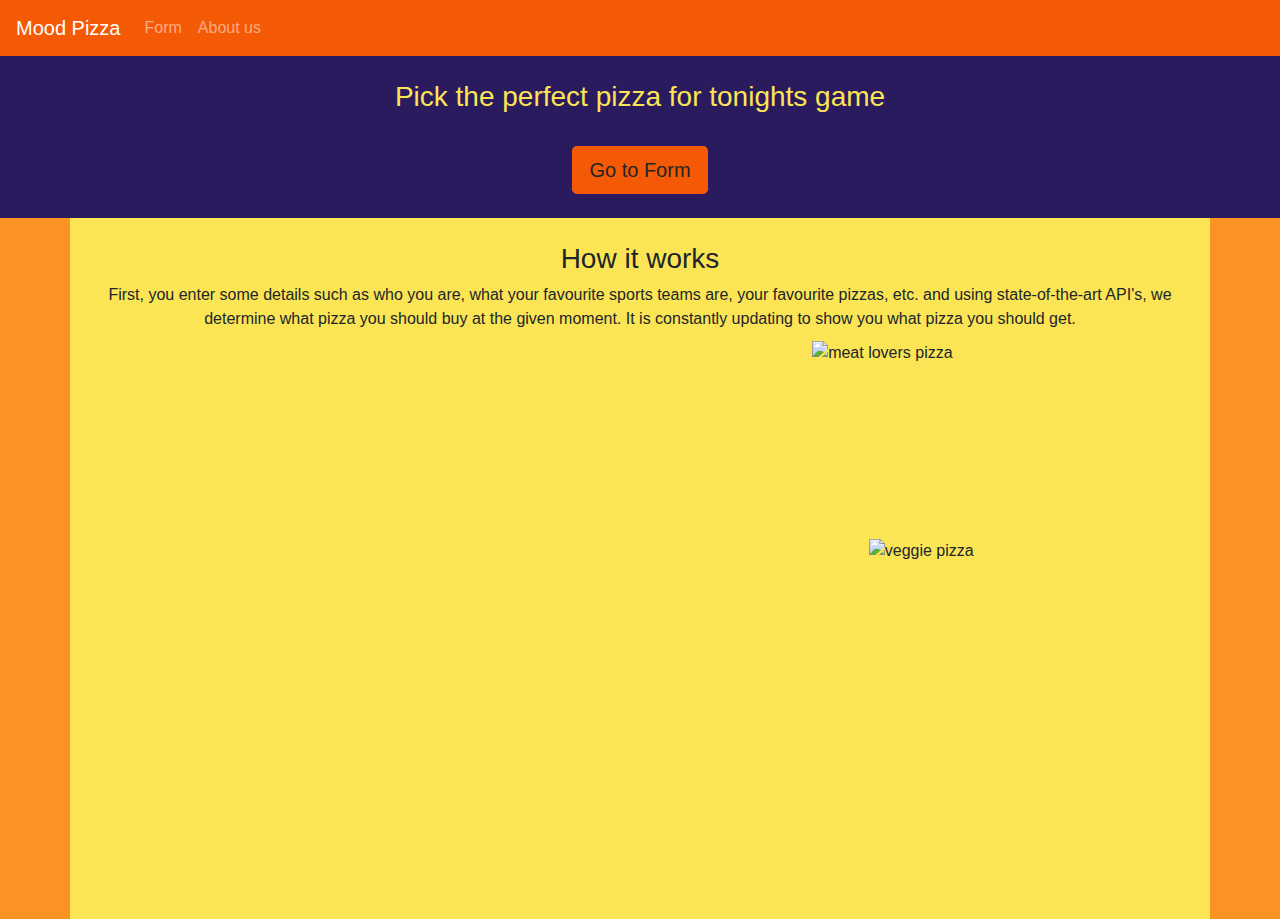
==== index.html @ e810e042 "making the site pretty" ====
<!DOCTYPE html>
<html lang="en">
<head>
  <title>Mood Pizza</title>
  <meta charset="utf-8">
  <meta name="viewport" content="width=device-width, initial-scale=1">

  <link rel="stylesheet" href="https://maxcdn.bootstrapcdn.com/bootstrap/4.3.1/css/bootstrap.min.css">
  <link rel="stylesheet" href="backup.css">
  <script src="https://ajax.googleapis.com/ajax/libs/jquery/3.4.1/jquery.min.js"></script>
  <script src="https://cdnjs.cloudflare.com/ajax/libs/popper.js/1.14.7/umd/popper.min.js"></script>
  <script src="https://maxcdn.bootstrapcdn.com/bootstrap/4.3.1/js/bootstrap.min.js"></script>
  <script src="https://kit.fontawesome.com/78f7a4119c.js" crossorigin="anonymous"></script>

</head>
<body>

<!--nav bar-->
<nav class="navbar navbar-expand-md color-2 navbar-dark">
  <a class="navbar-brand" href="index.html">Mood Pizza</a>
  <button class="navbar-toggler" type="button" data-toggle="collapse" data-target="#collapsibleNavbar">
    <span class="navbar-toggler-icon"></span>
  </button>
  <div class="collapse navbar-collapse" id="collapsibleNavbar">
    <ul class="navbar-nav">
      <li class="nav-item">
        <a class="nav-link" href="intro-form.html">Form</a>
      </li> 
      <li class="nav-item">
        <a class="nav-link" href="about.html">About us</a>
      </li>
    </ul>
  </div>  
</nav>

<main class="color-3">
    <div class="intro text-center color-1 t-color-3">
      <br>
      <h3>
        Pick the perfect pizza for tonights game
      </h3>

      <br>

      <button type="button" class="btn color-2 btn-lg" onclick="window.location.href='intro-form.html'">
        Go to Form
      </button>
      
      <br><br>
    </div>
  <div class="container text-center color-4">
      <br>
      <h3>How it works</h3>
      <p>
        First, you enter some details such as who you are, what your favourite sports teams are, 
        your favourite pizzas, etc. and using state-of-the-art API's, we determine what pizza 
        you should buy at the given moment. It is constantly updating to show you what pizza you 
        should get. 
      </p>
      <br>

      <div class="demo">
        <div class="d-flex justify-content-around">
          <i class="glyphicon glyphicon-check fa-9x far fa-grin"></i>
          <img class="meat-pizza" src="http://www.hammockpizza.co/image/cache/pizza/meatlover-pizza-800x800.png" alt="meat lovers pizza">
        </div>
        <br><br>
        <div class="d-flex justify-content-around">
          <i class="glyphicon glyphicon-check fa-9x far fa-frown"></i>
          <img class="veggie-pizza" src="http://www.hammockpizza.co/image/cache/pizza/vaggie-pizza-800x800.png" alt="veggie pizza">
        </div>
      </div>
  </div>
</main>

</body>
</html>
---- backup.css ----
/* colors */
.color-1 {
    background-color: #2a1a5e;
}

.color-2 {
    background-color: #f45905;
}

.color-3 {
    background-color: #fb9224;
}

.color-4 {
    background-color: #fbe555;
}

.t-color-3 {
    color: #fbe555;
}


/* moving stuff */
.result-stuff {
    margin: 80px;
    border-radius: 10px;
}

.meat-pizza {
    height: 200px;
    position: relative;
    bottom: 30px;
}

.veggie-pizza {
    height: 300px;
    position: relative;
    bottom: 80px;
    left: 30px;
}

.fa-frown {
    position: relative !important;
    left: 25px !important;
}

#vs {
    position: relative !important;
    top: 40px !important;
}

/* sorry i know its bad. Used in result.html */
#move-it-1 {
    position: relative !important;
    right: 300px;
}

#move-it-2 {
    position: relative !important;
    right: 170px;
}

#move-it-3 {
    margin: 20px;
}

#fix-it-2 {
    margin-left: 20px;
}
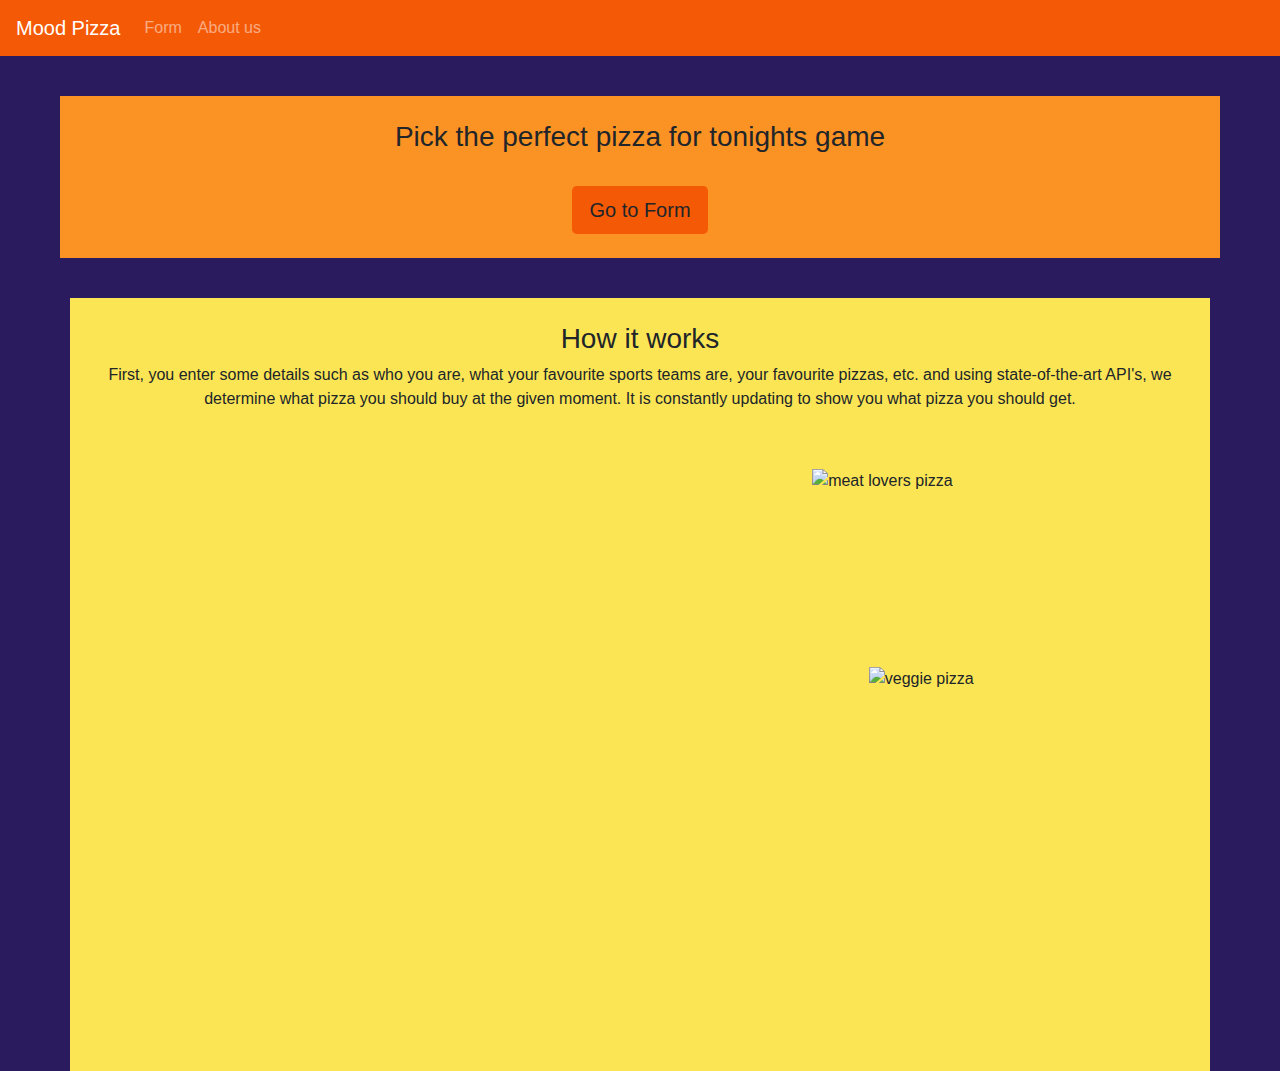
==== commit b32c467d: "making things prettier" ====
--- a/index.html
+++ b/index.html
@@ -13,7 +13,7 @@
   <script src="https://kit.fontawesome.com/78f7a4119c.js" crossorigin="anonymous"></script>
 
 </head>
-<body>
+<body class="color-1">
 
 <!--nav bar-->
 <nav class="navbar navbar-expand-md color-2 navbar-dark">
@@ -33,8 +33,8 @@
   </div>  
 </nav>
 
-<main class="color-3">
-    <div class="intro text-center color-1 t-color-3">
+<main>
+    <div class="intro text-center color-3 t-color-2" style="margin: 40px 60px 40px 60px;">
       <br>
       <h3>
         Pick the perfect pizza for tonights game
@@ -59,7 +59,8 @@
       </p>
       <br>
 
-      <div class="demo">
+      <div class="color-4">
+        <br><br>
         <div class="d-flex justify-content-around">
           <i class="glyphicon glyphicon-check fa-9x far fa-grin"></i>
           <img class="meat-pizza" src="http://www.hammockpizza.co/image/cache/pizza/meatlover-pizza-800x800.png" alt="meat lovers pizza">
@@ -70,6 +71,7 @@
           <img class="veggie-pizza" src="http://www.hammockpizza.co/image/cache/pizza/vaggie-pizza-800x800.png" alt="veggie pizza">
         </div>
       </div>
+      <br>
   </div>
 </main>
 
--- a/backup.css
+++ b/backup.css
@@ -14,6 +14,10 @@
 
 .color-4 {
     background-color: #fbe555;
+}
+
+.color-5 {
+    background-color: white;
 }
 
 .t-color-3 {
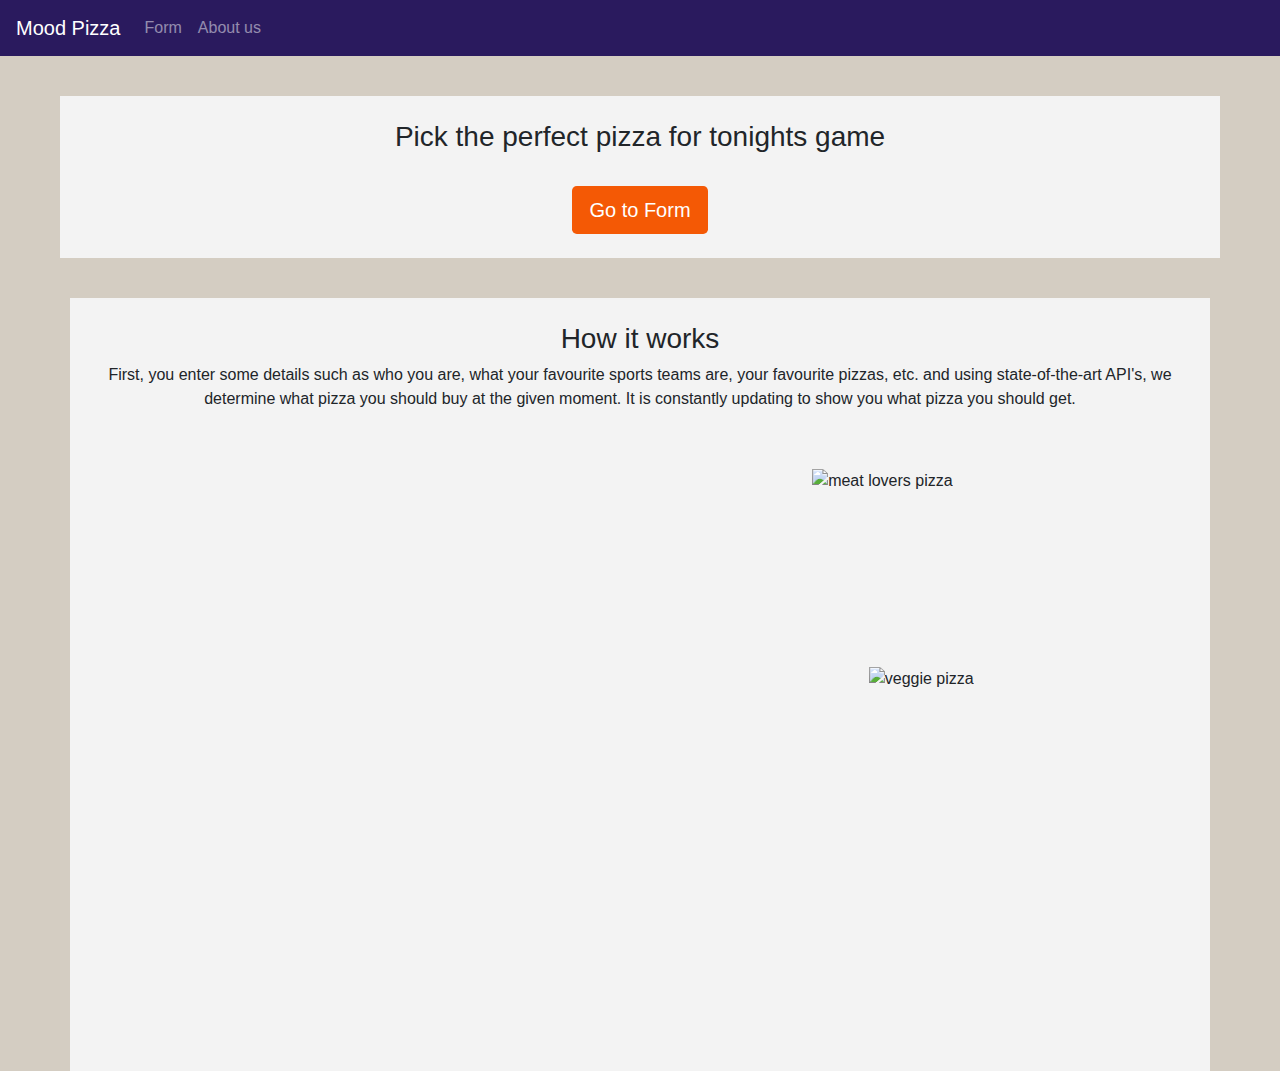
==== commit d9556a71: "changing colours" ====
--- a/index.html
+++ b/index.html
@@ -13,10 +13,10 @@
   <script src="https://kit.fontawesome.com/78f7a4119c.js" crossorigin="anonymous"></script>
 
 </head>
-<body class="color-1">
+<body class="color-3">
 
 <!--nav bar-->
-<nav class="navbar navbar-expand-md color-2 navbar-dark">
+<nav class="navbar navbar-expand-md color-1 navbar-dark">
   <a class="navbar-brand" href="index.html">Mood Pizza</a>
   <button class="navbar-toggler" type="button" data-toggle="collapse" data-target="#collapsibleNavbar">
     <span class="navbar-toggler-icon"></span>
@@ -34,7 +34,7 @@
 </nav>
 
 <main>
-    <div class="intro text-center color-3 t-color-2" style="margin: 40px 60px 40px 60px;">
+    <div class="intro text-center color-5 t-color-2" style="margin: 40px 60px 40px 60px;">
       <br>
       <h3>
         Pick the perfect pizza for tonights game
@@ -42,13 +42,13 @@
 
       <br>
 
-      <button type="button" class="btn color-2 btn-lg" onclick="window.location.href='intro-form.html'">
+      <button type="button" class="btn color-2 t-color-5 btn-lg" onclick="window.location.href='intro-form.html'">
         Go to Form
       </button>
       
       <br><br>
     </div>
-  <div class="container text-center color-4">
+  <div class="container text-center color-5">
       <br>
       <h3>How it works</h3>
       <p>
@@ -59,7 +59,7 @@
       </p>
       <br>
 
-      <div class="color-4">
+      <div class="color-5">
         <br><br>
         <div class="d-flex justify-content-around">
           <i class="glyphicon glyphicon-check fa-9x far fa-grin"></i>
--- a/backup.css
+++ b/backup.css
@@ -9,21 +9,24 @@
 }
 
 .color-3 {
-    background-color: #fb9224;
+    background-color: #d4cdc2;
 }
 
 .color-4 {
-    background-color: #fbe555;
+    background-color: #ffec7e;
 }
 
 .color-5 {
-    background-color: white;
+    background-color: #f3f3f3;
 }
 
 .t-color-3 {
-    color: #fbe555;
+    background-color: #d89e5f;
 }
 
+.t-color-5 {
+    color: white;
+}
 
 /* moving stuff */
 .result-stuff {
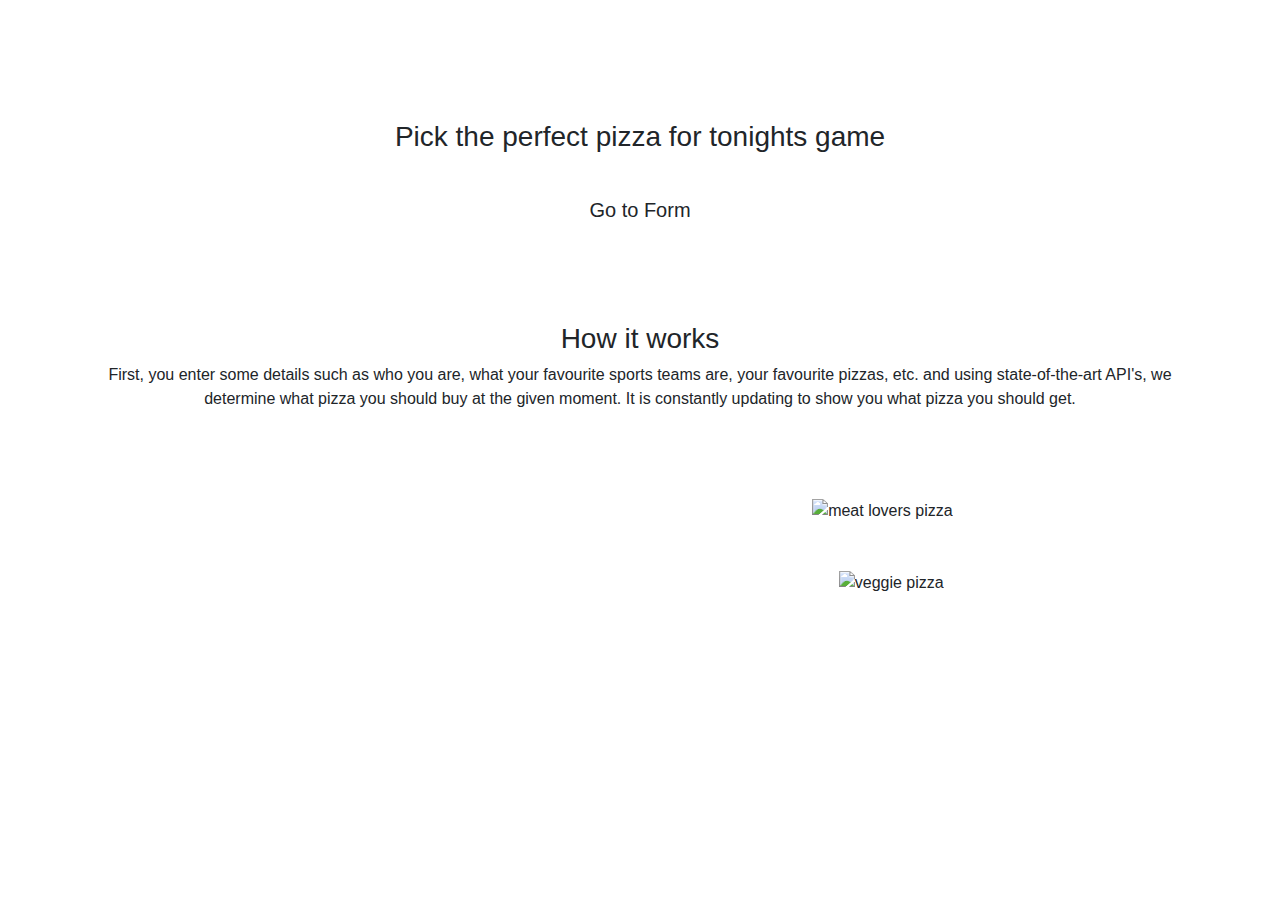
==== commit 9b6245df: "stuff is fixed a bit" ====
--- a/index.html
+++ b/index.html
@@ -6,7 +6,7 @@
   <meta name="viewport" content="width=device-width, initial-scale=1">
 
   <link rel="stylesheet" href="https://maxcdn.bootstrapcdn.com/bootstrap/4.3.1/css/bootstrap.min.css">
-  <link rel="stylesheet" href="backup.css">
+  <link rel="stylesheet" href="./static/backup.css">
   <script src="https://ajax.googleapis.com/ajax/libs/jquery/3.4.1/jquery.min.js"></script>
   <script src="https://cdnjs.cloudflare.com/ajax/libs/popper.js/1.14.7/umd/popper.min.js"></script>
   <script src="https://maxcdn.bootstrapcdn.com/bootstrap/4.3.1/js/bootstrap.min.js"></script>
@@ -17,17 +17,18 @@
 
 <!--nav bar-->
 <nav class="navbar navbar-expand-md color-1 navbar-dark">
-  <a class="navbar-brand" href="index.html">Mood Pizza</a>
+
+  <a class="navbar-brand" href="/">Mood Pizza</a>
   <button class="navbar-toggler" type="button" data-toggle="collapse" data-target="#collapsibleNavbar">
     <span class="navbar-toggler-icon"></span>
   </button>
   <div class="collapse navbar-collapse" id="collapsibleNavbar">
     <ul class="navbar-nav">
       <li class="nav-item">
-        <a class="nav-link" href="intro-form.html">Form</a>
+        <a class="nav-link" href="form">Form</a>
       </li> 
       <li class="nav-item">
-        <a class="nav-link" href="about.html">About us</a>
+        <a class="nav-link" href="about">About us</a>
       </li>
     </ul>
   </div>  
@@ -42,7 +43,8 @@
 
       <br>
 
-      <button type="button" class="btn color-2 t-color-5 btn-lg" onclick="window.location.href='intro-form.html'">
+      <button type="button" class="btn color-2 t-color-5 btn-lg" onclick="window.location.href='form'">
+
         Go to Form
       </button>
       
